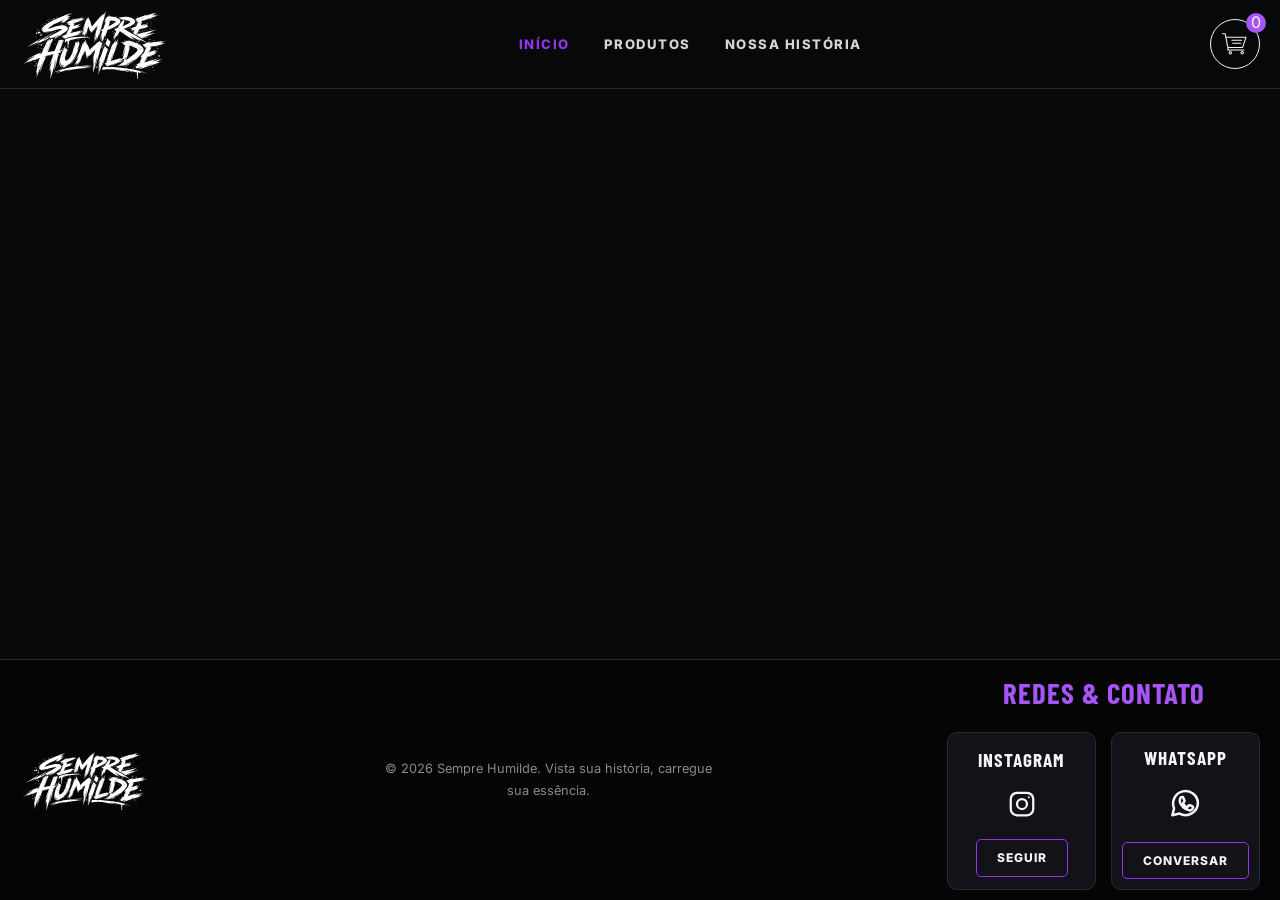
==== historia.html @ 15614146 "novas alt" ====
<!DOCTYPE html>
<html lang="pt-br">
<head>
    <meta charset="UTF-8">
    <meta name="viewport" content="width=device-width, initial-scale=1.0">
    <link rel="stylesheet" href="inicio.css">
    <title>historia</title>
</head>
<body>
    <header>
        <div class="barradnav">
            <a class="marca" href="index.html">
                <img src="img/sempre_humilde_vetorial.svg" alt="Logo Sempre Humilde">
            </a>
            <nav aria-label="Navegação principal">
                <ul class="menu">
                    <li><a class="ativo" href="index.html">Início</a></li>
                    <li><a href="produtos.html">Produtos</a></li>
                    <li><a href="historia.html">Nossa história</a></li>
                </ul>
            </nav>
            <a class="carrinho" href="#"><svg xmlns="http://www.w3.org/2000/svg" viewBox="0 0 200 180" width="30"
                    height="30">
                    <g fill="none" stroke="currentColor" stroke-width="7" stroke-linecap="round"
                        stroke-linejoin="round">
                        <path d="M17 22h18l17 91h99l22-68H43" />
                        <path d="M56 113l-5 17h108" />
                        <circle cx="69" cy="148" r="8" />
                        <circle cx="148" cy="148" r="8" />
                        <path d="M79 65h65M85 85h53" />
                    </g>
                </svg>
            </a>
        </div>
    </header>
    <main>
        
    </main>

       <footer>
        <div class="rodape">

            <div class="info-rodape">
                <a class="marca" href="index.html">
                    <img src="img/sempre_humilde_vetorial.svg" alt="Sempre Humilde">
                </a>
            </div>
            <p>© 2026 Sempre Humilde. Vista sua história, carregue sua essência.</p>

            <div class="contato-rodape">

                <h3>REDES & CONTATO</h3>

                <div class="rede">
                    <h4>INSTAGRAM</h4>

                    <a href="#" aria-label="Instagram">

                        <svg xmlns="http://www.w3.org/2000/svg" viewBox="0 0 24 24" width="30" height="30" fill="none"
                            stroke="currentColor" stroke-width="1.8" stroke-linecap="round" stroke-linejoin="round">

                            <rect x="3" y="3" width="18" height="18" rx="5" />
                            <circle cx="12" cy="12" r="4" />
                            <circle cx="17.5" cy="6.5" r=".8" fill="currentColor" stroke="none" />

                        </svg>

                    </a>

                    <a href="#" class="botao-rede">SEGUIR</a>
                </div>

                <div class="rede">
                    <h4>WHATSAPP</h4>

                    <a href="#" aria-label="WhatsApp">

                        <svg xmlns="http://www.w3.org/2000/svg" viewBox="0 0 24 24" width="35" height="35" fill="none"
                            stroke="currentColor" stroke-width="1.7" stroke-linecap="round" stroke-linejoin="round">

                            <path d="M20.5 11.5a8.5 8.5 0 0 1-12.6 7.4L3 20l1.2-4.7A8.5 8.5 0 1 1 20.5 11.5Z" />

                            <path
                                d="M8.5 8.2c.3-.6.6-.6 1-.6h.5c.2 0 .4.1.5.4l.8 1.9c.1.3.1.5-.1.7l-.7.9c-.2.2-.2.4 0 .7.5.9 1.3 1.7 2.2 2.2.3.2.5.2.7 0l.9-1.1c.2-.2.4-.3.7-.2l1.8.9c.3.1.4.3.4.5 0 .4-.2 1.2-.7 1.6-.5.5-1.2.7-2 .6-1.1-.2-2.5-.8-4-2.1-1.2-1.1-2.1-2.5-2.4-3.6-.3-1 .1-1.9.4-2.8Z" />

                        </svg>

                    </a>

                    <a href="#" class="botao-rede">CONVERSAR</a>
                </div>

            </div>

        </div>
    </footer>
</body>
</html>
---- inicio.css ----
@import url('https://fonts.googleapis.com/css2?family=Barlow+Condensed:wght@500;600;700;800;900&family=Inter:wght@400;500;600;700;800&display=swap');

/* CONFIGURAÇÕES GERAIS */

:root {
    --preto: #08090b;
    --preto-2: #111318;
    --cinza: #a5a5ad;
    --branco: #f5f5f5;
    --roxo: #9333ea;
    --roxo-escuro: #5b21b6;
    --roxo-claro: #a855f7;
    --fonte-titulo: 'Barlow Condensed', sans-serif;
    --fonte-texto: 'Inter', sans-serif;
    --largura: 1220px;
}

* {
    margin: 0;
    padding: 0;
    box-sizing: border-box;
}

html {
    scroll-behavior: smooth;
}

body {
    min-height: 100vh;
    display: flex;
    flex-direction: column;
    background: var(--preto);
    color: var(--branco);
    font-family: var(--fonte-texto);
    line-height: 1.6;
    max-width: 2000px;
    margin: 0 auto;
}

img {
    display: block;
    max-width: 100%;
}

a {
    color: inherit;
    text-decoration: none;
}

main {
    flex: 1;
}

/*Menu*/

header {
    background: rgba(8, 9, 11, .96);
    border-bottom: 1px solid #26272c;
}

.barradnav {
    min-height: 88px;
    display: flex;
    align-items: center;
    justify-content: space-between;
    gap: 28px;
    padding: 0px 20px;
}

.marca img {
    max-width: 100%;
    max-height: 75px;
}

.menu {
    display: flex;
    align-items: center;
    gap: 34px;
    list-style: none;
}

.menu a {
    color: #d5d5d8;
    font-size: .82rem;
    font-weight: 800;
    letter-spacing: 1.5px;
    text-transform: uppercase;
    transition: color .2s ease;
}

.menu a:hover,
.menu a.ativo {
    color: var(--roxo);
}


.carrinho {
    display: grid;
    align-items: center;
    justify-items: center;
    border: 1px solid var(--branco);
    border-radius: 50%;
    width: 50px;
    height: 50px;
    position: relative;
}

.carrinho:hover {
    border: 1px solid var(--roxo-claro);
}

.carrinho:hover>svg {
    color: var(--roxo-claro);
}

.carrinho::before {
    display: flex;
    align-items: center;
    justify-content: center;
    position: absolute;
    content: "0";
    width: 20px;
    height: 20px;
    bottom: 35px;
    left: 35px;
    border-radius: 100px;
    background-color: var(--roxo-claro);
}

/* banner principal*/

.banner-principal {
    position: relative;
    min-height: 610px;
    display: grid;
    grid-template-columns: 1fr .92fr;
    align-items: center;
    gap: 46px;
    padding-block: 58px;
    overflow: hidden;
    justify-items: center;
}

.banner-principal::before {
    content: "";
    position: absolute;
    width: 420px;
    height: 420px;
    left: -230px;
    top: 60px;
    border-radius: 50%;
    background: var(--roxo-escuro);
    filter: blur(180px);
    opacity: .35;
    pointer-events: none;
}

.banner-texto {
    position: relative;
    z-index: 1;
}

.banner-mini-titulo {
    color: var(--roxo-claro);
    font-size: .76rem;
    font-weight: 800;
    letter-spacing: 3px;
    text-transform: uppercase;
}

.banner-principal h1 {
    margin: 16px 0 20px;
    font-family: var(--fonte-titulo);
    font-size: clamp(4rem, 8vw, 7.4rem);
    font-weight: 900;
    line-height: .83;
    letter-spacing: -2px;
    text-transform: uppercase;
}

.banner-principal h1 span {
    margin-top: 15px;
    display: block;
    color: var(--roxo);
}

.banner-principal p {
    max-width: 490px;
    margin-bottom: 28px;
    color: #b9bac1;
    font-size: 1rem;
}

.banner-acoes {
    display: flex;
    flex-wrap: wrap;
    gap: 12px;
}

.banner-foto {
    position: relative;
}

.banner-foto::after {
    content: "";
    position: absolute;
    inset: 14px -14px -14px 14px;
    border: 1px solid var(--roxo);
    z-index: -1;
}

.banner-foto img {
    width: 100%;
    height: 490px;
    object-fit: cover;
    object-position: center;
    filter: saturate(.88);
}

.banner-botao {
    background-color: var(--roxo);
    padding: 10px 20px;
    font-size: 0.9rem;
    font-weight: bold;
    text-transform: uppercase;
    border: 1px solid transparent;
}

.banner-botao:hover {
    color: var(--roxo);
    background-color: transparent;
    border: 1px solid var(--roxo);
    transition: .5s ease;
}

.banner-b-secundario {
    background-color: transparent;
    border: 1px solid var(--roxo);
    color: var(--roxo);
}

.banner-b-secundario:hover {
    background-color: var(--roxo);
    color: var(--branco);
    transition: .5s ease;

}

/* faixa que se move */

.faixa {
    padding: 15px 0;
    overflow: hidden;
    background: var(--roxo);
    color: #09090b;
    font-family: var(--fonte-titulo);
    font-size: 1.35rem;
    font-weight: 900;
    letter-spacing: 3px;
    text-transform: uppercase;
    white-space: nowrap;
}

.faixa-track {
    display: inline-block;
    animation: mover 18s linear infinite;
}

@keyframes mover {
    from {
        transform: translateX(0);
    }

    to {
        transform: translateX(-50%);
    }
}

/*destaque */

.destaque {
    padding-block: 82px;
}

.destaque-topo {
    display: flex;
    justify-content: space-around;
    align-items: end;
    gap: 20px;
    margin-bottom: 30px;
}

.destaque h2 {
    margin-top: 7px;
    font-family: var(--fonte-titulo);
    font-size: clamp(2.5rem, 5vw, 4.1rem);
    font-weight: 900;
    line-height: .95;
    text-transform: uppercase;
}

.destaque-topo p {
    max-width: 380px;
    color: var(--cinza);
    font-size: .9rem;
}

/* vitrine de produtos em destaque*/

.vitrine {
    display: grid;
    grid-template-columns: repeat(3, minmax(0, 1fr));
    gap: 22px;
    padding: 10px;

}

.card-produto {
    display: grid;
    min-width: 0;
    background: var(--preto-2);
      background: #111113;
    border: 1px solid #252529;
    transition: .3s;
    overflow: hidden;
}

.card-produto:hover {
    transform: translateY(-5px);
    box-shadow: 0 10px 30px #a020f033;
}

.card-produto .foto {
    overflow: hidden;
    background: #191a1f;
}

.card-produto img {
    width: 100%;
    height: 500px;
    object-fit: cover;
    transition: transform .4s ease;
}

.card-produto:hover img {
    transform: scale(1.045);
}

.categoria {
    color: var(--roxo-claro);
    font-size: .68rem;
    font-weight: 800;
    letter-spacing: 2px;
    text-transform: uppercase;
}

.infor-card {
    display: grid;
    padding: 20px;
    gap: 8px;
}

.infor-card h3 {
    font-family: var(--fonte-titulo);
    font-size: 1.5rem;
    font-weight: 700;
    text-transform: uppercase;
}

.botao-destaque {
    border: 1px solid var(--cinza);
    text-align: center;
    padding: 10px;
    font-size: .9rem;
    font-weight: bold;
    text-transform: uppercase;
}

.botao-destaque:hover {
    background-color: var(--roxo);
    border: 1px solid transparent;
    transition: 0.5s;
}

/*drop */

.banner-drop {
    display: grid;
    grid-template-columns: 1.05fr .95fr;
    align-items: center;
    gap: 36px;
    margin-bottom: 80px;
    padding: 28px;
    background: #13141a;
}

.banner-drop img {

    height: 100%;
    object-fit: cover;
}

.banner-drop h2 {
    margin: 10px 0 16px;
    font-family: var(--fonte-titulo);
    font-size: clamp(2.7rem, 5vw, 4.7rem);
    line-height: .9;
    font-weight: 900;
    text-transform: uppercase;
}

.banner-drop p {
    margin-bottom: 22px;
    color: #b9bac1;
}

.drop-titulo {
    font-family: var(--fonte-titulo);
    font-size: 3rem;
    text-transform: uppercase;
    color: var(--roxo-escuro);

}

.drop-titulo:hover {
    background: linear-gradient(90deg, #9333ea, #5b21b6);
    background-clip: text;
    -webkit-background-clip: text;
    color: transparent;
    transition: .5s ease;
}

.drop-botao {
    background-color: var(--roxo);
    padding: 15px;
    border: 1px solid transparent;
}

.drop-botao:hover {
    background-color: transparent;
    border: 1px solid var(--roxo);
    transition: .5s;

}




/*footer */

footer {
    border-top: 1px solid #26272c;
    background: #050506;
}

.rodape {
    display: grid;
    grid-template-columns: auto 1fr auto;
    align-items: center;
    justify-items: center;
    padding: 10px 20px;
}

.info-rodape {
    display: grid;
    gap: 18px;
    justify-items: start;
}

.info-rodape .marca img {
    height: 65px;
    width: auto;
}

.rodape p {
    color: #888991;
    font-size: .8rem;
    max-width: 350px;
    line-height: 1.7;
    text-align: center;
}

/* rede */

.contato-rodape {
    display: grid;
    grid-template-columns: repeat(2, minmax(0, 1fr));
    gap: 15px;
}

.contato-rodape h3 {
    grid-column: 1 / -1;
    text-align: center;
    font-family: var(--fonte-titulo);
    font-size: 1.8rem;
    color: var(--roxo-claro);
    letter-spacing: 1px;
}

.rede {
    display: grid;
    justify-items: center;
    align-content: center;
    gap: 13px;
    padding: 10px 10px;
    background: var(--preto-2);
    border: 1px solid #292a31;
    border-radius: 10px;

}

.rede:hover {
    border: 1px solid var(--roxo-escuro);
    transition: .5s;
}

.rede h4 {
    font-family: var(--fonte-titulo);
    font-size: 1.2rem;
    letter-spacing: 1px;
}

.rede svg {
    color: var(--branco);
    transition: .3s ease;
}

.rede:hover svg {
    color: var(--roxo-claro);
}

/* botao*/

.botao-rede {
    background-color: transparent;
    color: var(--branco);
    font-size: .75rem;
    font-weight: 800;
    letter-spacing: 1px;
    text-transform: uppercase;
    padding: 8px 20px;
    border-radius: 5px;
    transition: .3s ease;
    border: 1px solid var(--roxo);
}

.botao-rede:hover {
    filter: brightness(1.2);
    background-color: var(--roxo);
    border: 1px solid var(--roxo-escuro);
}

/* ==============================
   RESPONSIVIDADE - ATÉ 600PX
============================== */

@media screen and (max-width: 600px) {

    /* MENU */
    .barradnav {
        min-height: 75px;
        padding: 10px 15px;
        gap: 12px;
        flex-wrap: wrap;
    }

    .marca img {
        max-height: 55px;
    }

    .menu {
        gap: 14px;
        flex-wrap: wrap;
        justify-content: center;
    }

    .menu a {
        font-size: 11px;
        letter-spacing: 1px;
    }

    .carrinho {
        width: 40px;
        height: 40px;
        flex-shrink: 0;
    }

    /* BANNER PRINCIPAL */
    .banner-principal {
        min-height: auto;
        grid-template-columns: 1fr;
        gap: 35px;
        padding: 55px 6%;
        text-align: center;
    }

    .banner-mini-titulo {
        font-size: 11px;
    }

    .banner-principal h1 {
        font-size: clamp(3.5rem, 12vw, 5rem);
    }

    .banner-principal p {
        font-size: 14px;
        margin: 0 auto 25px;
    }

    .banner-acoes {
        justify-content: center;
    }

    .banner-foto {
        width: 90%;
        max-width: 400px;
    }

    .banner-foto img {
        height: 100%;
      grid-row: 1;
        
    }

    .banner-texto{
        grid-row: 2;
    }

    /* FAIXA ANIMADA */
    .faixa {
        font-size: 1.1rem;
        padding: 12px 0;
    }

    /* DESTAQUES */
    .destaque {
        padding: 55px 4%;
    }

    .destaque-topo {
        flex-direction: column;
        align-items: center;
        text-align: center;
        gap: 15px;
    }

    .destaque h2 {
        font-size: 2.8rem;
    }

    .destaque-topo p {
        font-size: 13px;
    }

    /* VITRINE */
    .vitrine {
        grid-template-columns: repeat(2, minmax(0, 1fr));
        gap: 15px;
        padding: 5px;
    }

    .card-produto img {
        height: 300px;
    }

    .infor-card {
        padding: 13px;
        gap: 7px;
    }

    .infor-card h3 {
        font-size: 1.25rem;
    }

    .categoria {
        font-size: 10px;
    }

    .botao-destaque {
        font-size: 12px;
        padding: 9px 5px;
    }

    /* BANNER DROP */
    .banner-drop {
        grid-template-columns: 1fr;
        gap: 25px;
        margin: 0 4% 50px;
        padding: 18px;
    }

    .banner-drop img {
        width: 100%;
        max-height: 350px;
    }

    .banner-drop h2 {
        font-size: 3rem;
    }

    .banner-drop p {
        font-size: 14px;
    }

    /* FOOTER */
    .rodape {
        grid-template-columns: 1fr;
        gap: 30px;
        padding: 30px 15px;
    }

    .info-rodape {
        justify-items: center;
        text-align: center;
    }

    .contato-rodape {
        width: 100%;
        max-width: 350px;
    }

}


/* ==============================
   RESPONSIVIDADE - ATÉ 400PX
============================== */

@media screen and (max-width: 400px) {

    /* MENU */
    .barradnav {
        justify-content: center;
        gap: 12px;
    }

    .marca img {
        max-height: 45px;
    }

    .menu {
        width: 100%;
        gap: 12px;
        order: 3;
    }

    .menu a {
        font-size: 10px;
    }

    .carrinho {
        width: 35px;
        height: 35px;
    }

    /* BANNER PRINCIPAL */
    .banner-principal {
        padding: 40px 5%;
        gap: 25px;
    }

    .banner-principal h1 {
        font-size: 3.3rem;
    }

    .banner-principal p {
        font-size: 13px;
    }

    .banner-acoes {
        flex-direction: column;
        align-items: stretch;
    }

    .banner-botao {
        font-size: 12px;
        padding: 11px;
    }

    .banner-foto {
        width: 95%;
    }

    .banner-foto img {
       max-height: 100%;
    }

    /* FAIXA */
    .faixa {
        font-size: 1rem;
        letter-spacing: 2px;
    }

    /* DESTAQUES */
    .destaque {
        padding: 40px 3%;
    }

    .destaque h2 {
        font-size: 2.3rem;
    }

    .destaque-topo p {
        font-size: 12px;
    }

    /* VITRINE */
    .vitrine {
        grid-template-columns: repeat(2, minmax(0, 1fr));
        gap: 10px;
        padding: 3px;
    }

    .card-produto img {
        height: 210px;
    }

    .infor-card {
        padding: 10px;
        gap: 6px;
    }

    .infor-card h3 {
        font-size: 1.05rem;
    }

    .categoria {
        font-size: 9px;
        letter-spacing: 1px;
    }

    .botao-destaque {
        font-size: 10px;
        padding: 8px 3px;
    }

    /* BANNER DROP */
    .banner-drop {
        margin: 0 3% 40px;
        padding: 13px;
        gap: 18px;
    }

    .banner-drop h2 {
        font-size: 2.5rem;
    }

    .banner-drop p {
        font-size: 12px;
    }

    .drop-titulo {
        font-size: 2rem;
    }

    .drop-botao {
        display: inline-block;
        padding: 12px;
        font-size: 12px;
    }

    /* RODAPÉ */
    .rodape {
        gap: 25px;
        padding: 25px 10px;
    }

    .info-rodape p {
        font-size: 11px;
    }

    .contato-rodape {
        gap: 8px;
    }

    .contato-rodape h3 {
        font-size: 1.5rem;
    }

    .rede {
        padding: 10px 5px;
        gap: 8px;
    }

    .rede h4 {
        font-size: 1rem;
    }

    .botao-rede {
        font-size: 9px;
        padding: 7px 8px;
    }

}
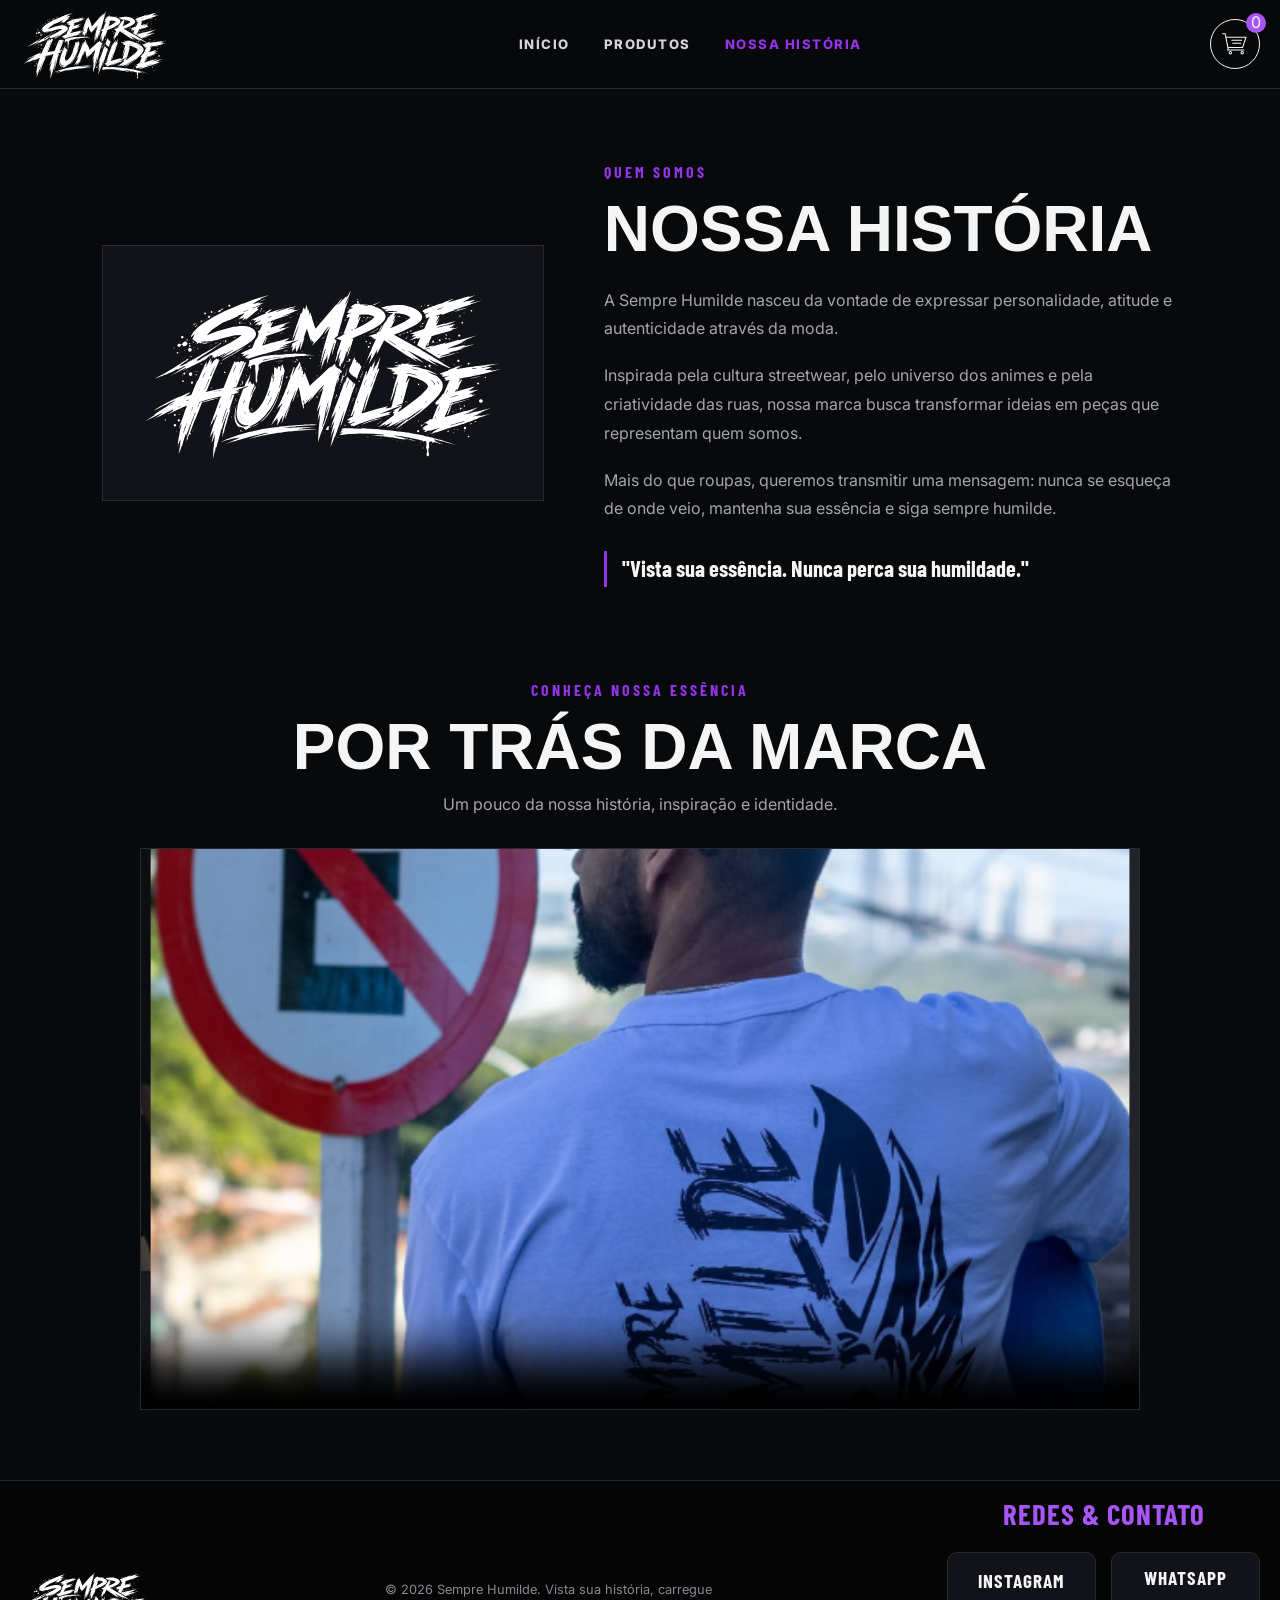
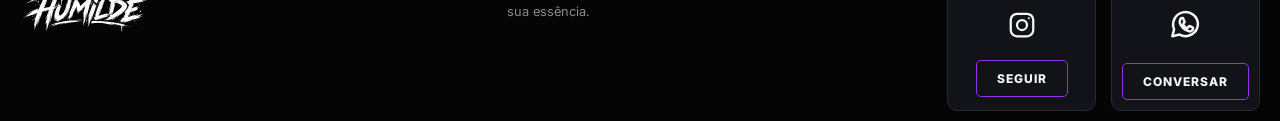
==== commit c0b2d0d8: "novas alt" ====
--- a/historia.html
+++ b/historia.html
@@ -4,6 +4,7 @@
     <meta charset="UTF-8">
     <meta name="viewport" content="width=device-width, initial-scale=1.0">
     <link rel="stylesheet" href="inicio.css">
+    <link rel="stylesheet" href="historia.css">
     <title>historia</title>
 </head>
 <body>
@@ -14,11 +15,15 @@
             </a>
             <nav aria-label="Navegação principal">
                 <ul class="menu">
-                    <li><a class="ativo" href="index.html">Início</a></li>
+                    <li><a  href="index.html">Início</a></li>
                     <li><a href="produtos.html">Produtos</a></li>
-                    <li><a href="historia.html">Nossa história</a></li>
+                    <li><a class="ativo" href="historia.html">Nossa história</a></li>
                 </ul>
             </nav>
+              <svg class="hamburger" xmlns="http://www.w3.org/2000/svg" width="32" height="32" viewBox="0 0 24 24" fill="none"
+                    stroke="white" stroke-width="2" stroke-linecap="round">
+                    <path d="M3 6H21 M3 12H21 M3 18H21" />
+                </svg >
             <a class="carrinho" href="#"><svg xmlns="http://www.w3.org/2000/svg" viewBox="0 0 200 180" width="30"
                     height="30">
                     <g fill="none" stroke="currentColor" stroke-width="7" stroke-linecap="round"
@@ -33,9 +38,66 @@
             </a>
         </div>
     </header>
-    <main>
-        
-    </main>
+    
+<main class="pagina-historia">
+
+    <section class="historia-marca">
+
+        <div class="historia-logo">
+            <img src="img/sempre_humilde_vetorial.svg"
+                 alt="Logo Sempre Humilde">
+        </div>
+
+        <div class="historia-texto">
+            <span class="subtitulo-historia">QUEM SOMOS</span>
+
+            <h1>NOSSA HISTÓRIA</h1>
+
+            <p>
+                A Sempre Humilde nasceu da vontade de expressar
+                personalidade, atitude e autenticidade através
+                da moda.
+            </p>
+
+            <p>
+                Inspirada pela cultura streetwear, pelo universo
+                dos animes e pela criatividade das ruas, nossa
+                marca busca transformar ideias em peças que
+                representam quem somos.
+            </p>
+
+            <p>
+                Mais do que roupas, queremos transmitir uma
+                mensagem: nunca se esqueça de onde veio,
+                mantenha sua essência e siga sempre humilde.
+            </p>
+
+            <span class="frase-historia">
+                "Vista sua essência. Nunca perca sua humildade."
+            </span>
+        </div>
+
+    </section>
+
+    <section class="historia-video">
+
+        <div class="video-titulo">
+            <span class="subtitulo-historia">CONHEÇA NOSSA ESSÊNCIA</span>
+            <h2>POR TRÁS DA MARCA</h2>
+            <p>Um pouco da nossa história, inspiração e identidade.</p>
+        </div>
+
+        <div class="video-container">
+            <video controls poster="img/jhon.png">
+                <source src="img/sempre.MP4" type="video/mp4">
+                Seu navegador não suporta a reprodução de vídeos.
+            </video>
+        </div>
+
+    </section>
+
+</main>
+
 
        <footer>
         <div class="rodape">
--- a/inicio.css
+++ b/inicio.css
@@ -91,6 +91,10 @@
 .menu a:hover,
 .menu a.ativo {
     color: var(--roxo);
+}
+
+.hamburger{
+    display: none;
 }
 
 
@@ -319,7 +323,7 @@
     display: grid;
     min-width: 0;
     background: var(--preto-2);
-      background: #111113;
+    background: #111113;
     border: 1px solid #252529;
     transition: .3s;
     overflow: hidden;
@@ -579,10 +583,19 @@
         letter-spacing: 1px;
     }
 
+    .hamburger{
+        display: none;
+    }
+
     .carrinho {
         width: 40px;
         height: 40px;
         flex-shrink: 0;
+    }
+    
+    .carrinho::before{
+        top: -11px;
+        left: 25px;
     }
 
     /* BANNER PRINCIPAL */
@@ -618,11 +631,11 @@
 
     .banner-foto img {
         height: 100%;
-      grid-row: 1;
-        
-    }
-
-    .banner-texto{
+        grid-row: 1;
+
+    }
+
+    .banner-texto {
         grid-row: 2;
     }
 
@@ -726,16 +739,28 @@
    RESPONSIVIDADE - ATÉ 400PX
 ============================== */
 
-@media screen and (max-width: 400px) {
+@media screen and (max-width: 480px) {
 
     /* MENU */
     .barradnav {
-        justify-content: center;
-        gap: 12px;
+        display: flex;
+        position: relative;
+    }
+
+    .menu {
+        display: none;
     }
 
     .marca img {
-        max-height: 45px;
+        max-height: 60px;
+        position: absolute;
+        left: 50%;
+        transform: translate(-50%, -50%);
+    }
+
+    .hamburger {
+        order: -1;
+        display: block;
     }
 
     .menu {
@@ -752,6 +777,10 @@
         width: 35px;
         height: 35px;
     }
+    .carrinho::before{
+        top: -10px;
+        left: 20px;
+    }
 
     /* BANNER PRINCIPAL */
     .banner-principal {
@@ -782,7 +811,7 @@
     }
 
     .banner-foto img {
-       max-height: 100%;
+        max-height: 100%;
     }
 
     /* FAIXA */
@@ -891,4 +920,4 @@
         padding: 7px 8px;
     }
 
-}
+}
--- a/historia.css
+++ b/historia.css
@@ -0,0 +1,173 @@
+
+/* ===== PÁGINA NOSSA HISTÓRIA ===== */
+
+.pagina-historia {
+    width: 100%;
+    padding: 70px 8%;
+    background: var(--preto);
+    color: var(--branco);
+}
+
+/* ===== HISTÓRIA DA MARCA ===== */
+
+.historia-marca {
+    display: grid;
+    grid-template-columns: minmax(0, 1fr) minmax(0, 1.3fr);
+    align-items: center;
+    gap: 60px;
+    max-width: 1200px;
+    margin: 0 auto 90px;
+}
+
+.historia-logo {
+    display: flex;
+    justify-content: center;
+    align-items: center;
+    min-width: 0;
+    padding: 35px;
+    background: var(--preto-2);
+    border: 1px solid #29292e;
+}
+
+.historia-logo img {
+    display: block;
+    width: 100%;
+    max-width: 380px;
+    height: auto;
+}
+
+.historia-texto {
+    min-width: 0;
+}
+
+.subtitulo-historia {
+    display: block;
+    margin-bottom: 12px;
+    color: var(--roxo);
+    font-family: "Barlow Condensed", sans-serif;
+    font-size: 1rem;
+    font-weight: 700;
+    letter-spacing: 3px;
+}
+
+.historia-texto h1,
+.video-titulo h2 {
+    margin-bottom: 25px;
+    font-family: "Barlow Condensed", sans-serif;
+    font-size: clamp(2.5rem, 5vw, 4rem);
+    font-weight: 800;
+    line-height: 1;
+    text-transform: uppercase;
+}
+
+.historia-texto p {
+    margin-bottom: 18px;
+    color: var(--cinza);
+    font-family: "Inter", sans-serif;
+    font-size: 1rem;
+    line-height: 1.8;
+}
+
+.frase-historia {
+    display: block;
+    margin-top: 28px;
+    padding-left: 15px;
+    border-left: 3px solid var(--roxo);
+    color: var(--branco);
+    font-family: "Barlow Condensed", sans-serif;
+    font-size: 1.4rem;
+    font-weight: 700;
+}
+
+/* ===== ÁREA DO VÍDEO ===== */
+
+.historia-video {
+    max-width: 1000px;
+    margin: 0 auto;
+}
+
+.video-titulo {
+    margin-bottom: 30px;
+    text-align: center;
+}
+
+.video-titulo h2 {
+    margin-bottom: 12px;
+}
+
+.video-titulo p {
+    color: var(--cinza);
+    font-family: "Inter", sans-serif;
+    line-height: 1.7;
+}
+
+.video-container {
+    width: 100%;
+    aspect-ratio: 16 / 9;
+    overflow: hidden;
+    background: var(--preto-2);
+    border: 1px solid #29292e;
+}
+
+.video-container video {
+    display: block;
+    width: 100%;
+    height: 100%;
+    object-fit: cover;
+}
+
+/* ===== TABLET ===== */
+
+@media (max-width: 800px) {
+    .pagina-historia {
+        padding: 55px 5%;
+    }
+
+    .historia-marca {
+        grid-template-columns: 1fr 1.2fr;
+        gap: 30px;
+    }
+
+    .historia-logo {
+        padding: 20px;
+    }
+}
+
+/* ===== CELULAR ===== */
+
+@media (max-width: 600px) {
+    .pagina-historia {
+        padding: 40px 18px;
+    }
+
+    .historia-marca {
+        grid-template-columns: 1fr;
+        gap: 35px;
+        margin-bottom: 65px;
+    }
+
+    .historia-logo {
+        padding: 30px;
+    }
+
+    .historia-logo img {
+        max-width: 260px;
+    }
+
+    .historia-texto h1,
+    .video-titulo h2 {
+        font-size: 2.7rem;
+    }
+
+    .historia-texto p {
+        font-size: 0.95rem;
+    }
+
+    .frase-historia {
+        font-size: 1.2rem;
+    }
+
+    .video-titulo {
+        text-align: left;
+    }
+}
